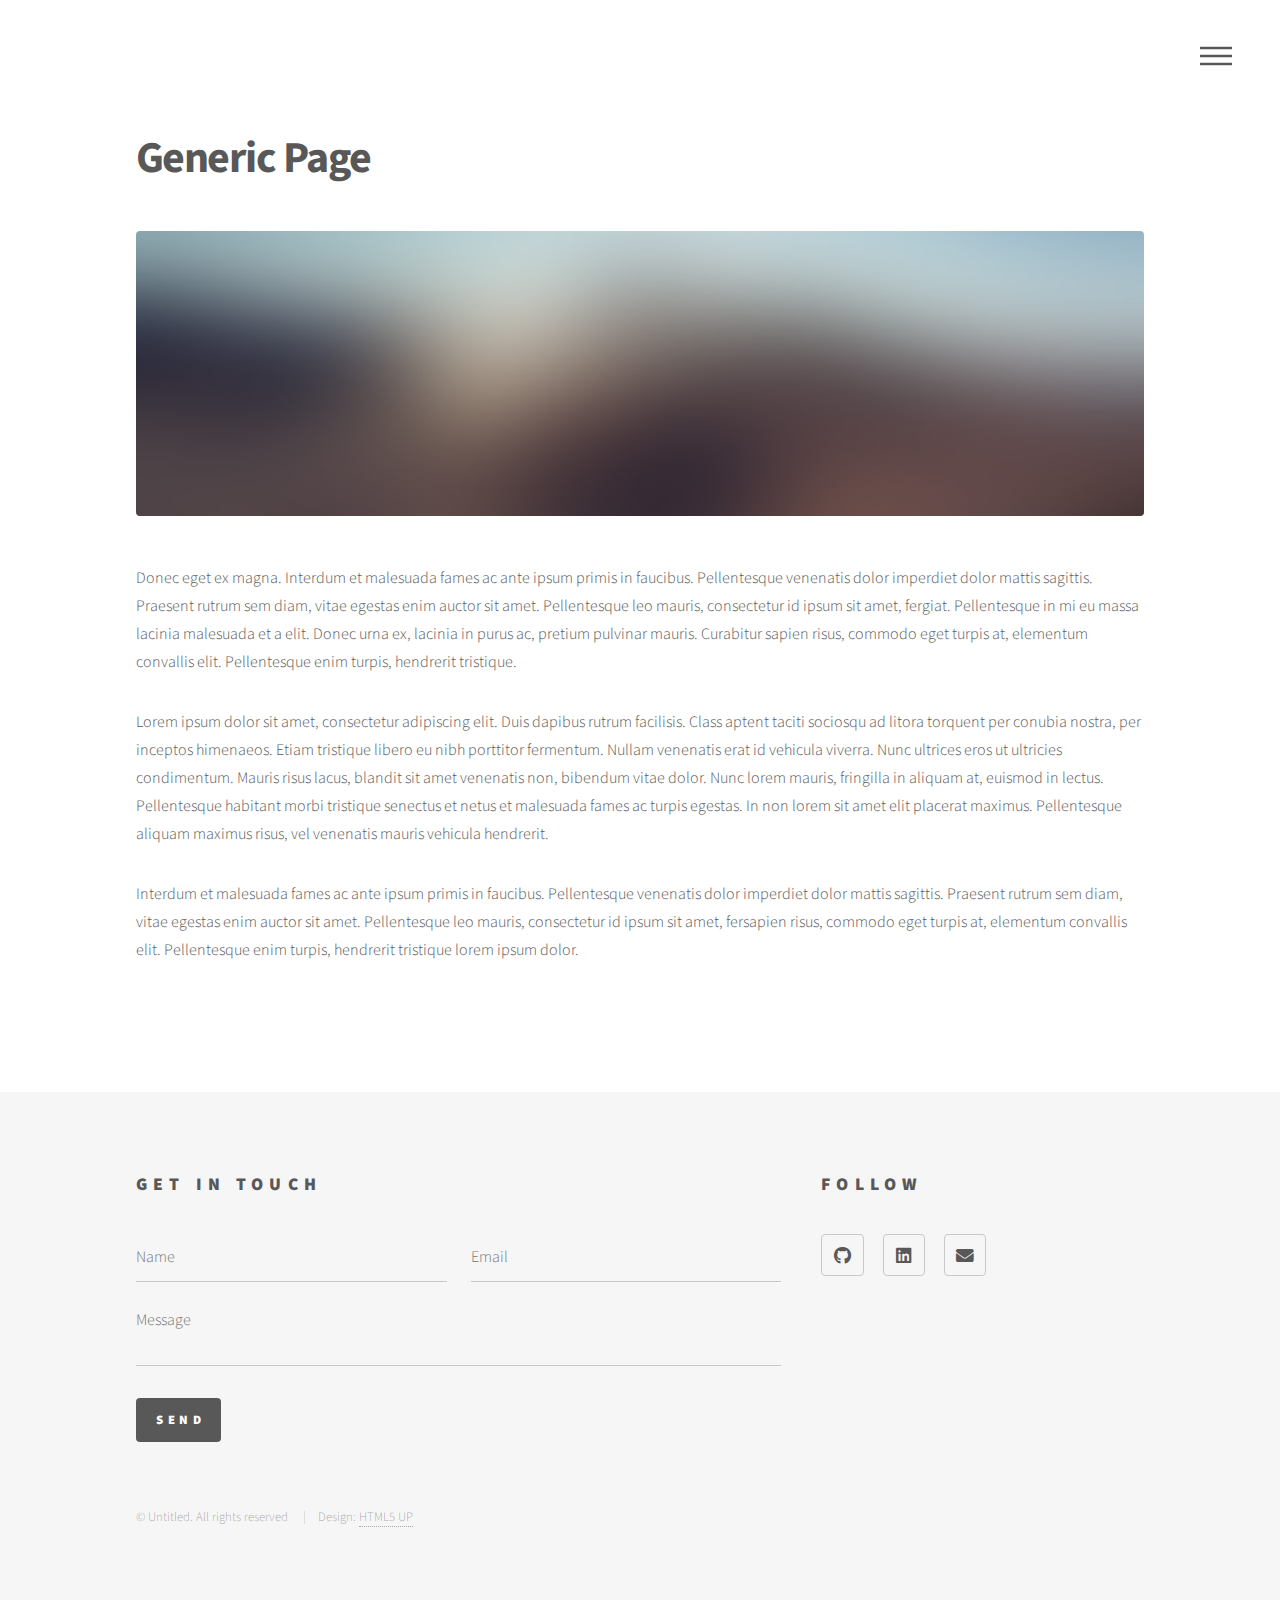
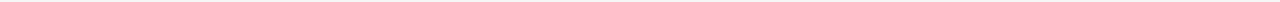
==== about.html @ 6621af6c "init" ====
<!DOCTYPE html>
<!--
	Phantom by HTML5 UP
	html5up.net | @ajlkn
	Free for personal and commercial use under the CCA 3.0 license (html5up.net/license)
-->
<html>
  <head>
    <title>Alexander Mollison-Ball</title>
    <meta charset="utf-8" />
    <meta
      name="viewport"
      content="width=device-width, initial-scale=1, user-scalable=no"
    />
    <link rel="stylesheet" href="assets/css/main.css" />
    <noscript
      ><link rel="stylesheet" href="assets/css/noscript.css"
    /></noscript>
  </head>
  <body class="is-preload">
    <!-- Wrapper -->
    <div id="wrapper">
      <!-- Header -->
      <header id="header">
        <div class="inner">
          <!-- Nav -->
          <nav>
            <ul>
              <li><a href="#menu">Menu</a></li>
            </ul>
          </nav>
        </div>
      </header>

      <!-- Menu -->
      <nav id="menu">
        <h2>Menu</h2>
        <ul>
          <li><a href="index.html">Home</a></li>
          <li><a href="about.html">About</a></li>
          <!-- <li><a href="elements.html">Elements</a></li> -->
        </ul>
      </nav>
      <!-- Main -->
      <div id="main">
        <div class="inner">
          <h1>Generic Page</h1>
          <span class="image main"><img src="images/pic13.jpg" alt="" /></span>
          <p>
            Donec eget ex magna. Interdum et malesuada fames ac ante ipsum
            primis in faucibus. Pellentesque venenatis dolor imperdiet dolor
            mattis sagittis. Praesent rutrum sem diam, vitae egestas enim auctor
            sit amet. Pellentesque leo mauris, consectetur id ipsum sit amet,
            fergiat. Pellentesque in mi eu massa lacinia malesuada et a elit.
            Donec urna ex, lacinia in purus ac, pretium pulvinar mauris.
            Curabitur sapien risus, commodo eget turpis at, elementum convallis
            elit. Pellentesque enim turpis, hendrerit tristique.
          </p>
          <p>
            Lorem ipsum dolor sit amet, consectetur adipiscing elit. Duis
            dapibus rutrum facilisis. Class aptent taciti sociosqu ad litora
            torquent per conubia nostra, per inceptos himenaeos. Etiam tristique
            libero eu nibh porttitor fermentum. Nullam venenatis erat id
            vehicula viverra. Nunc ultrices eros ut ultricies condimentum.
            Mauris risus lacus, blandit sit amet venenatis non, bibendum vitae
            dolor. Nunc lorem mauris, fringilla in aliquam at, euismod in
            lectus. Pellentesque habitant morbi tristique senectus et netus et
            malesuada fames ac turpis egestas. In non lorem sit amet elit
            placerat maximus. Pellentesque aliquam maximus risus, vel venenatis
            mauris vehicula hendrerit.
          </p>
          <p>
            Interdum et malesuada fames ac ante ipsum primis in faucibus.
            Pellentesque venenatis dolor imperdiet dolor mattis sagittis.
            Praesent rutrum sem diam, vitae egestas enim auctor sit amet.
            Pellentesque leo mauris, consectetur id ipsum sit amet, fersapien
            risus, commodo eget turpis at, elementum convallis elit.
            Pellentesque enim turpis, hendrerit tristique lorem ipsum dolor.
          </p>
        </div>
      </div>

      <!-- Footer -->
      <!-- Footer -->
      <footer id="footer">
        <div class="inner">
          <section>
            <h2>Get in touch</h2>
            <form method="post" action="#">
              <div class="fields">
                <div class="field half">
                  <input type="text" name="name" id="name" placeholder="Name" />
                </div>
                <div class="field half">
                  <input
                    type="email"
                    name="email"
                    id="email"
                    placeholder="Email"
                  />
                </div>
                <div class="field">
                  <textarea
                    name="message"
                    id="message"
                    placeholder="Message"
                  ></textarea>
                </div>
              </div>
              <ul class="actions">
                <li><input type="submit" value="Send" class="primary" /></li>
              </ul>
            </form>
          </section>
          <section>
            <h2>Follow</h2>
            <ul class="icons">
              <li>
                <a
                  href="https://github.com/AlexHBall"
                  class="icon brands style2 fa-github"
                  ><span class="label">GitHub</span></a
                >
              </li>
              <li>
                <a
                  href="https://www.linkedin.com/in/alex-mollison-ball-13b51aaa/"
                  class="icon brands style2 fa-linkedin"
                  ><span class="label">LinkedIn</span></a
                >
              </li>
              <li>
                <a href="#" class="icon solid style2 fa-envelope"
                  ><span class="label">Email</span></a
                >
              </li>
            </ul>
          </section>
          <ul class="copyright">
            <li>&copy; Untitled. All rights reserved</li>
            <li>Design: <a href="http://html5up.net">HTML5 UP</a></li>
          </ul>
        </div>
      </footer>
    </div>

    <!-- Scripts -->
    <script src="assets/js/jquery.min.js"></script>
    <script src="assets/js/browser.min.js"></script>
    <script src="assets/js/breakpoints.min.js"></script>
    <script src="assets/js/util.js"></script>
    <script src="assets/js/main.js"></script>
  </body>
</html>
---- assets/css/main.css ----
@import url(fontawesome-all.min.css);
@import url("https://fonts.googleapis.com/css?family=Source+Sans+Pro:300,700,900");

/*
	Phantom by HTML5 UP
	html5up.net | @ajlkn
	Free for personal and commercial use under the CCA 3.0 license (html5up.net/license)
*/

html, body, div, span, applet, object,
iframe, h1, h2, h3, h4, h5, h6, p, blockquote,
pre, a, abbr, acronym, address, big, cite,
code, del, dfn, em, img, ins, kbd, q, s, samp,
small, strike, strong, sub, sup, tt, var, b,
u, i, center, dl, dt, dd, ol, ul, li, fieldset,
form, label, legend, table, caption, tbody,
tfoot, thead, tr, th, td, article, aside,
canvas, details, embed, figure, figcaption,
footer, header, hgroup, menu, nav, output, ruby,
section, summary, time, mark, audio, video {
	margin: 0;
	padding: 0;
	border: 0;
	font-size: 100%;
	font: inherit;
	vertical-align: baseline;}

article, aside, details, figcaption, figure,
footer, header, hgroup, menu, nav, section {
	display: block;}

body {
	line-height: 1;
}

ol, ul {
	list-style: none;
}

blockquote, q {
	quotes: none;
}

	blockquote:before, blockquote:after, q:before, q:after {
		content: '';
		content: none;
	}

table {
	border-collapse: collapse;
	border-spacing: 0;
}

body {
	-webkit-text-size-adjust: none;
}

mark {
	background-color: transparent;
	color: inherit;
}

input::-moz-focus-inner {
	border: 0;
	padding: 0;
}

input, select, textarea {
	-moz-appearance: none;
	-webkit-appearance: none;
	-ms-appearance: none;
	appearance: none;
}

/* Basic */

	@-ms-viewport {
		width: device-width;
	}

	body {
		-ms-overflow-style: scrollbar;
	}

	@media screen and (max-width: 480px) {

		html, body {
			min-width: 320px;
		}

	}

	html {
		box-sizing: border-box;
	}

	*, *:before, *:after {
		box-sizing: inherit;
	}

	body {
		background: #ffffff;
	}

		body.is-preload *, body.is-preload *:before, body.is-preload *:after {
			-moz-animation: none !important;
			-webkit-animation: none !important;
			-ms-animation: none !important;
			animation: none !important;
			-moz-transition: none !important;
			-webkit-transition: none !important;
			-ms-transition: none !important;
			transition: none !important;
		}

/* Type */

	body, input, select, textarea {
		color: #585858;
		font-family: "Source Sans Pro", Helvetica, sans-serif;
		font-size: 16pt;
		font-weight: 300;
		line-height: 1.75;
	}

		@media screen and (max-width: 1680px) {

			body, input, select, textarea {
				font-size: 14pt;
			}

		}

		@media screen and (max-width: 1280px) {

			body, input, select, textarea {
				font-size: 12pt;
			}

		}

	a {
		-moz-transition: border-bottom-color 0.2s ease, color 0.2s ease;
		-webkit-transition: border-bottom-color 0.2s ease, color 0.2s ease;
		-ms-transition: border-bottom-color 0.2s ease, color 0.2s ease;
		transition: border-bottom-color 0.2s ease, color 0.2s ease;
		text-decoration: none;
		color: #585858;
		border-bottom: dotted 1px rgba(88, 88, 88, 0.5);
	}

		a:hover {
			border-bottom-color: transparent;
			color: #f2849e !important;
		}

	strong, b {
		font-weight: 900;
	}

	em, i {
		font-style: italic;
	}

	p {
		margin: 0 0 2em 0;
	}

	h1 {
		font-size: 2.75em;
		font-weight: 700;
		line-height: 1.3;
		margin: 0 0 1em 0;
		letter-spacing: -0.035em;
	}

		h1 a {
			color: inherit;
		}

		@media screen and (max-width: 736px) {

			h1 {
				font-size: 2em;
				margin: 0 0 1em 0;
			}

		}

		@media screen and (max-width: 360px) {

			h1 {
				font-size: 1.75em;
			}

		}

	h2, h3, h4, h5, h6 {
		font-weight: 900;
		line-height: 1.5;
		margin: 0 0 2em 0;
		text-transform: uppercase;
		letter-spacing: 0.35em;
	}

		h2 a, h3 a, h4 a, h5 a, h6 a {
			color: inherit;
		}

	h2 {
		font-size: 1.1em;
	}

	h3 {
		font-size: 1em;
	}

	h4 {
		font-size: 0.8em;
	}

	h5 {
		font-size: 0.8em;
	}

	h6 {
		font-size: 0.8em;
	}

	@media screen and (max-width: 980px) {

		h1 br, h2 br, h3 br, h4 br, h5 br, h6 br {
			display: none;
		}

	}

	@media screen and (max-width: 736px) {

		h2 {
			font-size: 1em;
		}

		h3 {
			font-size: 0.8em;
		}

	}

	sub {
		font-size: 0.8em;
		position: relative;
		top: 0.5em;
	}

	sup {
		font-size: 0.8em;
		position: relative;
		top: -0.5em;
	}

	blockquote {
		border-left: solid 4px #c9c9c9;
		font-style: italic;
		margin: 0 0 2em 0;
		padding: 0.5em 0 0.5em 2em;
	}

	code {
		background: rgba(144, 144, 144, 0.075);
		border-radius: 4px;
		border: solid 1px #c9c9c9;
		font-family: "Courier New", monospace;
		font-size: 0.9em;
		margin: 0 0.25em;
		padding: 0.25em 0.65em;
	}

	pre {
		-webkit-overflow-scrolling: touch;
		font-family: "Courier New", monospace;
		font-size: 0.9em;
		margin: 0 0 2em 0;
	}

		pre code {
			display: block;
			line-height: 1.75;
			padding: 1em 1.5em;
			overflow-x: auto;
		}

	hr {
		border: 0;
		border-bottom: solid 1px #c9c9c9;
		margin: 2em 0;
	}

		hr.major {
			margin: 3em 0;
		}

	.align-left {
		text-align: left;
	}

	.align-center {
		text-align: center;
	}

	.align-right {
		text-align: right;
	}

/* Row */

	.row {
		display: flex;
		flex-wrap: wrap;
		box-sizing: border-box;
		align-items: stretch;
	}

		.row > * {
			box-sizing: border-box;
		}

		.row.gtr-uniform > * > :last-child {
			margin-bottom: 0;
		}

		.row.aln-left {
			justify-content: flex-start;
		}

		.row.aln-center {
			justify-content: center;
		}

		.row.aln-right {
			justify-content: flex-end;
		}

		.row.aln-top {
			align-items: flex-start;
		}

		.row.aln-middle {
			align-items: center;
		}

		.row.aln-bottom {
			align-items: flex-end;
		}

		.row > .imp {
			order: -1;
		}

		.row > .col-1 {
			width: 8.33333%;
		}

		.row > .off-1 {
			margin-left: 8.33333%;
		}

		.row > .col-2 {
			width: 16.66667%;
		}

		.row > .off-2 {
			margin-left: 16.66667%;
		}

		.row > .col-3 {
			width: 25%;
		}

		.row > .off-3 {
			margin-left: 25%;
		}

		.row > .col-4 {
			width: 33.33333%;
		}

		.row > .off-4 {
			margin-left: 33.33333%;
		}

		.row > .col-5 {
			width: 41.66667%;
		}

		.row > .off-5 {
			margin-left: 41.66667%;
		}

		.row > .col-6 {
			width: 50%;
		}

		.row > .off-6 {
			margin-left: 50%;
		}

		.row > .col-7 {
			width: 58.33333%;
		}

		.row > .off-7 {
			margin-left: 58.33333%;
		}

		.row > .col-8 {
			width: 66.66667%;
		}

		.row > .off-8 {
			margin-left: 66.66667%;
		}

		.row > .col-9 {
			width: 75%;
		}

		.row > .off-9 {
			margin-left: 75%;
		}

		.row > .col-10 {
			width: 83.33333%;
		}

		.row > .off-10 {
			margin-left: 83.33333%;
		}

		.row > .col-11 {
			width: 91.66667%;
		}

		.row > .off-11 {
			margin-left: 91.66667%;
		}

		.row > .col-12 {
			width: 100%;
		}

		.row > .off-12 {
			margin-left: 100%;
		}

		.row.gtr-0 {
			margin-top: 0;
			margin-left: 0em;
		}

			.row.gtr-0 > * {
				padding: 0 0 0 0em;
			}

			.row.gtr-0.gtr-uniform {
				margin-top: 0em;
			}

				.row.gtr-0.gtr-uniform > * {
					padding-top: 0em;
				}

		.row.gtr-25 {
			margin-top: 0;
			margin-left: -0.5em;
		}

			.row.gtr-25 > * {
				padding: 0 0 0 0.5em;
			}

			.row.gtr-25.gtr-uniform {
				margin-top: -0.5em;
			}

				.row.gtr-25.gtr-uniform > * {
					padding-top: 0.5em;
				}

		.row.gtr-50 {
			margin-top: 0;
			margin-left: -1em;
		}

			.row.gtr-50 > * {
				padding: 0 0 0 1em;
			}

			.row.gtr-50.gtr-uniform {
				margin-top: -1em;
			}

				.row.gtr-50.gtr-uniform > * {
					padding-top: 1em;
				}

		.row {
			margin-top: 0;
			margin-left: -2em;
		}

			.row > * {
				padding: 0 0 0 2em;
			}

			.row.gtr-uniform {
				margin-top: -2em;
			}

				.row.gtr-uniform > * {
					padding-top: 2em;
				}

		.row.gtr-150 {
			margin-top: 0;
			margin-left: -3em;
		}

			.row.gtr-150 > * {
				padding: 0 0 0 3em;
			}

			.row.gtr-150.gtr-uniform {
				margin-top: -3em;
			}

				.row.gtr-150.gtr-uniform > * {
					padding-top: 3em;
				}

		.row.gtr-200 {
			margin-top: 0;
			margin-left: -4em;
		}

			.row.gtr-200 > * {
				padding: 0 0 0 4em;
			}

			.row.gtr-200.gtr-uniform {
				margin-top: -4em;
			}

				.row.gtr-200.gtr-uniform > * {
					padding-top: 4em;
				}

		@media screen and (max-width: 1680px) {

			.row {
				display: flex;
				flex-wrap: wrap;
				box-sizing: border-box;
				align-items: stretch;
			}

				.row > * {
					box-sizing: border-box;
				}

				.row.gtr-uniform > * > :last-child {
					margin-bottom: 0;
				}

				.row.aln-left {
					justify-content: flex-start;
				}

				.row.aln-center {
					justify-content: center;
				}

				.row.aln-right {
					justify-content: flex-end;
				}

				.row.aln-top {
					align-items: flex-start;
				}

				.row.aln-middle {
					align-items: center;
				}

				.row.aln-bottom {
					align-items: flex-end;
				}

				.row > .imp-xlarge {
					order: -1;
				}

				.row > .col-1-xlarge {
					width: 8.33333%;
				}

				.row > .off-1-xlarge {
					margin-left: 8.33333%;
				}

				.row > .col-2-xlarge {
					width: 16.66667%;
				}

				.row > .off-2-xlarge {
					margin-left: 16.66667%;
				}

				.row > .col-3-xlarge {
					width: 25%;
				}

				.row > .off-3-xlarge {
					margin-left: 25%;
				}

				.row > .col-4-xlarge {
					width: 33.33333%;
				}

				.row > .off-4-xlarge {
					margin-left: 33.33333%;
				}

				.row > .col-5-xlarge {
					width: 41.66667%;
				}

				.row > .off-5-xlarge {
					margin-left: 41.66667%;
				}

				.row > .col-6-xlarge {
					width: 50%;
				}

				.row > .off-6-xlarge {
					margin-left: 50%;
				}

				.row > .col-7-xlarge {
					width: 58.33333%;
				}

				.row > .off-7-xlarge {
					margin-left: 58.33333%;
				}

				.row > .col-8-xlarge {
					width: 66.66667%;
				}

				.row > .off-8-xlarge {
					margin-left: 66.66667%;
				}

				.row > .col-9-xlarge {
					width: 75%;
				}

				.row > .off-9-xlarge {
					margin-left: 75%;
				}

				.row > .col-10-xlarge {
					width: 83.33333%;
				}

				.row > .off-10-xlarge {
					margin-left: 83.33333%;
				}

				.row > .col-11-xlarge {
					width: 91.66667%;
				}

				.row > .off-11-xlarge {
					margin-left: 91.66667%;
				}

				.row > .col-12-xlarge {
					width: 100%;
				}

				.row > .off-12-xlarge {
					margin-left: 100%;
				}

				.row.gtr-0 {
					margin-top: 0;
					margin-left: 0em;
				}

					.row.gtr-0 > * {
						padding: 0 0 0 0em;
					}

					.row.gtr-0.gtr-uniform {
						margin-top: 0em;
					}

						.row.gtr-0.gtr-uniform > * {
							padding-top: 0em;
						}

				.row.gtr-25 {
					margin-top: 0;
					margin-left: -0.5em;
				}

					.row.gtr-25 > * {
						padding: 0 0 0 0.5em;
					}

					.row.gtr-25.gtr-uniform {
						margin-top: -0.5em;
					}

						.row.gtr-25.gtr-uniform > * {
							padding-top: 0.5em;
						}

				.row.gtr-50 {
					margin-top: 0;
					margin-left: -1em;
				}

					.row.gtr-50 > * {
						padding: 0 0 0 1em;
					}

					.row.gtr-50.gtr-uniform {
						margin-top: -1em;
					}

						.row.gtr-50.gtr-uniform > * {
							padding-top: 1em;
						}

				.row {
					margin-top: 0;
					margin-left: -2em;
				}

					.row > * {
						padding: 0 0 0 2em;
					}

					.row.gtr-uniform {
						margin-top: -2em;
					}

						.row.gtr-uniform > * {
							padding-top: 2em;
						}

				.row.gtr-150 {
					margin-top: 0;
					margin-left: -3em;
				}

					.row.gtr-150 > * {
						padding: 0 0 0 3em;
					}

					.row.gtr-150.gtr-uniform {
						margin-top: -3em;
					}

						.row.gtr-150.gtr-uniform > * {
							padding-top: 3em;
						}

				.row.gtr-200 {
					margin-top: 0;
					margin-left: -4em;
				}

					.row.gtr-200 > * {
						padding: 0 0 0 4em;
					}

					.row.gtr-200.gtr-uniform {
						margin-top: -4em;
					}

						.row.gtr-200.gtr-uniform > * {
							padding-top: 4em;
						}

		}

		@media screen and (max-width: 1280px) {

			.row {
				display: flex;
				flex-wrap: wrap;
				box-sizing: border-box;
				align-items: stretch;
			}

				.row > * {
					box-sizing: border-box;
				}

				.row.gtr-uniform > * > :last-child {
					margin-bottom: 0;
				}

				.row.aln-left {
					justify-content: flex-start;
				}

				.row.aln-center {
					justify-content: center;
				}

				.row.aln-right {
					justify-content: flex-end;
				}

				.row.aln-top {
					align-items: flex-start;
				}

				.row.aln-middle {
					align-items: center;
				}

				.row.aln-bottom {
					align-items: flex-end;
				}

				.row > .imp-large {
					order: -1;
				}

				.row > .col-1-large {
					width: 8.33333%;
				}

				.row > .off-1-large {
					margin-left: 8.33333%;
				}

				.row > .col-2-large {
					width: 16.66667%;
				}

				.row > .off-2-large {
					margin-left: 16.66667%;
				}

				.row > .col-3-large {
					width: 25%;
				}

				.row > .off-3-large {
					margin-left: 25%;
				}

				.row > .col-4-large {
					width: 33.33333%;
				}

				.row > .off-4-large {
					margin-left: 33.33333%;
				}

				.row > .col-5-large {
					width: 41.66667%;
				}

				.row > .off-5-large {
					margin-left: 41.66667%;
				}

				.row > .col-6-large {
					width: 50%;
				}

				.row > .off-6-large {
					margin-left: 50%;
				}

				.row > .col-7-large {
					width: 58.33333%;
				}

				.row > .off-7-large {
					margin-left: 58.33333%;
				}

				.row > .col-8-large {
					width: 66.66667%;
				}

				.row > .off-8-large {
					margin-left: 66.66667%;
				}

				.row > .col-9-large {
					width: 75%;
				}

				.row > .off-9-large {
					margin-left: 75%;
				}

				.row > .col-10-large {
					width: 83.33333%;
				}

				.row > .off-10-large {
					margin-left: 83.33333%;
				}

				.row > .col-11-large {
					width: 91.66667%;
				}

				.row > .off-11-large {
					margin-left: 91.66667%;
				}

				.row > .col-12-large {
					width: 100%;
				}

				.row > .off-12-large {
					margin-left: 100%;
				}

				.row.gtr-0 {
					margin-top: 0;
					margin-left: 0em;
				}

					.row.gtr-0 > * {
						padding: 0 0 0 0em;
					}

					.row.gtr-0.gtr-uniform {
						margin-top: 0em;
					}

						.row.gtr-0.gtr-uniform > * {
							padding-top: 0em;
						}

				.row.gtr-25 {
					margin-top: 0;
					margin-left: -0.5em;
				}

					.row.gtr-25 > * {
						padding: 0 0 0 0.5em;
					}

					.row.gtr-25.gtr-uniform {
						margin-top: -0.5em;
					}

						.row.gtr-25.gtr-uniform > * {
							padding-top: 0.5em;
						}

				.row.gtr-50 {
					margin-top: 0;
					margin-left: -1em;
				}

					.row.gtr-50 > * {
						padding: 0 0 0 1em;
					}

					.row.gtr-50.gtr-uniform {
						margin-top: -1em;
					}

						.row.gtr-50.gtr-uniform > * {
							padding-top: 1em;
						}

				.row {
					margin-top: 0;
					margin-left: -2em;
				}

					.row > * {
						padding: 0 0 0 2em;
					}

					.row.gtr-uniform {
						margin-top: -2em;
					}

						.row.gtr-uniform > * {
							padding-top: 2em;
						}

				.row.gtr-150 {
					margin-top: 0;
					margin-left: -3em;
				}

					.row.gtr-150 > * {
						padding: 0 0 0 3em;
					}

					.row.gtr-150.gtr-uniform {
						margin-top: -3em;
					}

						.row.gtr-150.gtr-uniform > * {
							padding-top: 3em;
						}

				.row.gtr-200 {
					margin-top: 0;
					margin-left: -4em;
				}

					.row.gtr-200 > * {
						padding: 0 0 0 4em;
					}

					.row.gtr-200.gtr-uniform {
						margin-top: -4em;
					}

						.row.gtr-200.gtr-uniform > * {
							padding-top: 4em;
						}

		}

		@media screen and (max-width: 980px) {

			.row {
				display: flex;
				flex-wrap: wrap;
				box-sizing: border-box;
				align-items: stretch;
			}

				.row > * {
					box-sizing: border-box;
				}

				.row.gtr-uniform > * > :last-child {
					margin-bottom: 0;
				}

				.row.aln-left {
					justify-content: flex-start;
				}

				.row.aln-center {
					justify-content: center;
				}

				.row.aln-right {
					justify-content: flex-end;
				}

				.row.aln-top {
					align-items: flex-start;
				}

				.row.aln-middle {
					align-items: center;
				}

				.row.aln-bottom {
					align-items: flex-end;
				}

				.row > .imp-medium {
					order: -1;
				}

				.row > .col-1-medium {
					width: 8.33333%;
				}

				.row > .off-1-medium {
					margin-left: 8.33333%;
				}

				.row > .col-2-medium {
					width: 16.66667%;
				}

				.row > .off-2-medium {
					margin-left: 16.66667%;
				}

				.row > .col-3-medium {
					width: 25%;
				}

				.row > .off-3-medium {
					margin-left: 25%;
				}

				.row > .col-4-medium {
					width: 33.33333%;
				}

				.row > .off-4-medium {
					margin-left: 33.33333%;
				}

				.row > .col-5-medium {
					width: 41.66667%;
				}

				.row > .off-5-medium {
					margin-left: 41.66667%;
				}

				.row > .col-6-medium {
					width: 50%;
				}

				.row > .off-6-medium {
					margin-left: 50%;
				}

				.row > .col-7-medium {
					width: 58.33333%;
				}

				.row > .off-7-medium {
					margin-left: 58.33333%;
				}

				.row > .col-8-medium {
					width: 66.66667%;
				}

				.row > .off-8-medium {
					margin-left: 66.66667%;
				}

				.row > .col-9-medium {
					width: 75%;
				}

				.row > .off-9-medium {
					margin-left: 75%;
				}

				.row > .col-10-medium {
					width: 83.33333%;
				}

				.row > .off-10-medium {
					margin-left: 83.33333%;
				}

				.row > .col-11-medium {
					width: 91.66667%;
				}

				.row > .off-11-medium {
					margin-left: 91.66667%;
				}

				.row > .col-12-medium {
					width: 100%;
				}

				.row > .off-12-medium {
					margin-left: 100%;
				}

				.row.gtr-0 {
					margin-top: 0;
					margin-left: 0em;
				}

					.row.gtr-0 > * {
						padding: 0 0 0 0em;
					}

					.row.gtr-0.gtr-uniform {
						margin-top: 0em;
					}

						.row.gtr-0.gtr-uniform > * {
							padding-top: 0em;
						}

				.row.gtr-25 {
					margin-top: 0;
					margin-left: -0.375em;
				}

					.row.gtr-25 > * {
						padding: 0 0 0 0.375em;
					}

					.row.gtr-25.gtr-uniform {
						margin-top: -0.375em;
					}

						.row.gtr-25.gtr-uniform > * {
							padding-top: 0.375em;
						}

				.row.gtr-50 {
					margin-top: 0;
					margin-left: -0.75em;
				}

					.row.gtr-50 > * {
						padding: 0 0 0 0.75em;
					}

					.row.gtr-50.gtr-uniform {
						margin-top: -0.75em;
					}

						.row.gtr-50.gtr-uniform > * {
							padding-top: 0.75em;
						}

				.row {
					margin-top: 0;
					margin-left: -1.5em;
				}

					.row > * {
						padding: 0 0 0 1.5em;
					}

					.row.gtr-uniform {
						margin-top: -1.5em;
					}

						.row.gtr-uniform > * {
							padding-top: 1.5em;
						}

				.row.gtr-150 {
					margin-top: 0;
					margin-left: -2.25em;
				}

					.row.gtr-150 > * {
						padding: 0 0 0 2.25em;
					}

					.row.gtr-150.gtr-uniform {
						margin-top: -2.25em;
					}

						.row.gtr-150.gtr-uniform > * {
							padding-top: 2.25em;
						}

				.row.gtr-200 {
					margin-top: 0;
					margin-left: -3em;
				}

					.row.gtr-200 > * {
						padding: 0 0 0 3em;
					}

					.row.gtr-200.gtr-uniform {
						margin-top: -3em;
					}

						.row.gtr-200.gtr-uniform > * {
							padding-top: 3em;
						}

		}

		@media screen and (max-width: 736px) {

			.row {
				display: flex;
				flex-wrap: wrap;
				box-sizing: border-box;
				align-items: stretch;
			}

				.row > * {
					box-sizing: border-box;
				}

				.row.gtr-uniform > * > :last-child {
					margin-bottom: 0;
				}

				.row.aln-left {
					justify-content: flex-start;
				}

				.row.aln-center {
					justify-content: center;
				}

				.row.aln-right {
					justify-content: flex-end;
				}

				.row.aln-top {
					align-items: flex-start;
				}

				.row.aln-middle {
					align-items: center;
				}

				.row.aln-bottom {
					align-items: flex-end;
				}

				.row > .imp-small {
					order: -1;
				}

				.row > .col-1-small {
					width: 8.33333%;
				}

				.row > .off-1-small {
					margin-left: 8.33333%;
				}

				.row > .col-2-small {
					width: 16.66667%;
				}

				.row > .off-2-small {
					margin-left: 16.66667%;
				}

				.row > .col-3-small {
					width: 25%;
				}

				.row > .off-3-small {
					margin-left: 25%;
				}

				.row > .col-4-small {
					width: 33.33333%;
				}

				.row > .off-4-small {
					margin-left: 33.33333%;
				}

				.row > .col-5-small {
					width: 41.66667%;
				}

				.row > .off-5-small {
					margin-left: 41.66667%;
				}

				.row > .col-6-small {
					width: 50%;
				}

				.row > .off-6-small {
					margin-left: 50%;
				}

				.row > .col-7-small {
					width: 58.33333%;
				}

				.row > .off-7-small {
					margin-left: 58.33333%;
				}

				.row > .col-8-small {
					width: 66.66667%;
				}

				.row > .off-8-small {
					margin-left: 66.66667%;
				}

				.row > .col-9-small {
					width: 75%;
				}

				.row > .off-9-small {
					margin-left: 75%;
				}

				.row > .col-10-small {
					width: 83.33333%;
				}

				.row > .off-10-small {
					margin-left: 83.33333%;
				}

				.row > .col-11-small {
					width: 91.66667%;
				}

				.row > .off-11-small {
					margin-left: 91.66667%;
				}

				.row > .col-12-small {
					width: 100%;
				}

				.row > .off-12-small {
					margin-left: 100%;
				}

				.row.gtr-0 {
					margin-top: 0;
					margin-left: 0em;
				}

					.row.gtr-0 > * {
						padding: 0 0 0 0em;
					}

					.row.gtr-0.gtr-uniform {
						margin-top: 0em;
					}

						.row.gtr-0.gtr-uniform > * {
							padding-top: 0em;
						}

				.row.gtr-25 {
					margin-top: 0;
					margin-left: -0.25em;
				}

					.row.gtr-25 > * {
						padding: 0 0 0 0.25em;
					}

					.row.gtr-25.gtr-uniform {
						margin-top: -0.25em;
					}

						.row.gtr-25.gtr-uniform > * {
							padding-top: 0.25em;
						}

				.row.gtr-50 {
					margin-top: 0;
					margin-left: -0.5em;
				}

					.row.gtr-50 > * {
						padding: 0 0 0 0.5em;
					}

					.row.gtr-50.gtr-uniform {
						margin-top: -0.5em;
					}

						.row.gtr-50.gtr-uniform > * {
							padding-top: 0.5em;
						}

				.row {
					margin-top: 0;
					margin-left: -1em;
				}

					.row > * {
						padding: 0 0 0 1em;
					}

					.row.gtr-uniform {
						margin-top: -1em;
					}

						.row.gtr-uniform > * {
							padding-top: 1em;
						}

				.row.gtr-150 {
					margin-top: 0;
					margin-left: -1.5em;
				}

					.row.gtr-150 > * {
						padding: 0 0 0 1.5em;
					}

					.row.gtr-150.gtr-uniform {
						margin-top: -1.5em;
					}

						.row.gtr-150.gtr-uniform > * {
							padding-top: 1.5em;
						}

				.row.gtr-200 {
					margin-top: 0;
					margin-left: -2em;
				}

					.row.gtr-200 > * {
						padding: 0 0 0 2em;
					}

					.row.gtr-200.gtr-uniform {
						margin-top: -2em;
					}

						.row.gtr-200.gtr-uniform > * {
							padding-top: 2em;
						}

		}

		@media screen and (max-width: 480px) {

			.row {
				display: flex;
				flex-wrap: wrap;
				box-sizing: border-box;
				align-items: stretch;
			}

				.row > * {
					box-sizing: border-box;
				}

				.row.gtr-uniform > * > :last-child {
					margin-bottom: 0;
				}

				.row.aln-left {
					justify-content: flex-start;
				}

				.row.aln-center {
					justify-content: center;
				}

				.row.aln-right {
					justify-content: flex-end;
				}

				.row.aln-top {
					align-items: flex-start;
				}

				.row.aln-middle {
					align-items: center;
				}

				.row.aln-bottom {
					align-items: flex-end;
				}

				.row > .imp-xsmall {
					order: -1;
				}

				.row > .col-1-xsmall {
					width: 8.33333%;
				}

				.row > .off-1-xsmall {
					margin-left: 8.33333%;
				}

				.row > .col-2-xsmall {
					width: 16.66667%;
				}

				.row > .off-2-xsmall {
					margin-left: 16.66667%;
				}

				.row > .col-3-xsmall {
					width: 25%;
				}

				.row > .off-3-xsmall {
					margin-left: 25%;
				}

				.row > .col-4-xsmall {
					width: 33.33333%;
				}

				.row > .off-4-xsmall {
					margin-left: 33.33333%;
				}

				.row > .col-5-xsmall {
					width: 41.66667%;
				}

				.row > .off-5-xsmall {
					margin-left: 41.66667%;
				}

				.row > .col-6-xsmall {
					width: 50%;
				}

				.row > .off-6-xsmall {
					margin-left: 50%;
				}

				.row > .col-7-xsmall {
					width: 58.33333%;
				}

				.row > .off-7-xsmall {
					margin-left: 58.33333%;
				}

				.row > .col-8-xsmall {
					width: 66.66667%;
				}

				.row > .off-8-xsmall {
					margin-left: 66.66667%;
				}

				.row > .col-9-xsmall {
					width: 75%;
				}

				.row > .off-9-xsmall {
					margin-left: 75%;
				}

				.row > .col-10-xsmall {
					width: 83.33333%;
				}

				.row > .off-10-xsmall {
					margin-left: 83.33333%;
				}

				.row > .col-11-xsmall {
					width: 91.66667%;
				}

				.row > .off-11-xsmall {
					margin-left: 91.66667%;
				}

				.row > .col-12-xsmall {
					width: 100%;
				}

				.row > .off-12-xsmall {
					margin-left: 100%;
				}

				.row.gtr-0 {
					margin-top: 0;
					margin-left: 0em;
				}

					.row.gtr-0 > * {
						padding: 0 0 0 0em;
					}

					.row.gtr-0.gtr-uniform {
						margin-top: 0em;
					}

						.row.gtr-0.gtr-uniform > * {
							padding-top: 0em;
						}

				.row.gtr-25 {
					margin-top: 0;
					margin-left: -0.25em;
				}

					.row.gtr-25 > * {
						padding: 0 0 0 0.25em;
					}

					.row.gtr-25.gtr-uniform {
						margin-top: -0.25em;
					}

						.row.gtr-25.gtr-uniform > * {
							padding-top: 0.25em;
						}

				.row.gtr-50 {
					margin-top: 0;
					margin-left: -0.5em;
				}

					.row.gtr-50 > * {
						padding: 0 0 0 0.5em;
					}

					.row.gtr-50.gtr-uniform {
						margin-top: -0.5em;
					}

						.row.gtr-50.gtr-uniform > * {
							padding-top: 0.5em;
						}

				.row {
					margin-top: 0;
					margin-left: -1em;
				}

					.row > * {
						padding: 0 0 0 1em;
					}

					.row.gtr-uniform {
						margin-top: -1em;
					}

						.row.gtr-uniform > * {
							padding-top: 1em;
						}

				.row.gtr-150 {
					margin-top: 0;
					margin-left: -1.5em;
				}

					.row.gtr-150 > * {
						padding: 0 0 0 1.5em;
					}

					.row.gtr-150.gtr-uniform {
						margin-top: -1.5em;
					}

						.row.gtr-150.gtr-uniform > * {
							padding-top: 1.5em;
						}

				.row.gtr-200 {
					margin-top: 0;
					margin-left: -2em;
				}

					.row.gtr-200 > * {
						padding: 0 0 0 2em;
					}

					.row.gtr-200.gtr-uniform {
						margin-top: -2em;
					}

						.row.gtr-200.gtr-uniform > * {
							padding-top: 2em;
						}

		}

/* Section/Article */

	section.special, article.special {
		text-align: center;
	}

	header p {
		margin-top: -1em;
	}

	@media screen and (max-width: 736px) {

		header p {
			margin-top: 0;
		}

	}

/* Icon */

	.icon {
		text-decoration: none;
		border-bottom: none;
		position: relative;
	}

		.icon:before {
			-moz-osx-font-smoothing: grayscale;
			-webkit-font-smoothing: antialiased;
			display: inline-block;
			font-style: normal;
			font-variant: normal;
			text-rendering: auto;
			line-height: 1;
			text-transform: none !important;
			font-family: 'Font Awesome 5 Free';
			font-weight: 400;
		}

		.icon > .label {
			display: none;
		}

		.icon:before {
			line-height: inherit;
		}

		.icon.solid:before {
			font-weight: 900;
		}

		.icon.brands:before {
			font-family: 'Font Awesome 5 Brands';
		}

		.icon.style2 {
			-moz-transition: background-color 0.2s ease-in-out, color 0.2s ease-in-out, border-color 0.2s ease-in-out;
			-webkit-transition: background-color 0.2s ease-in-out, color 0.2s ease-in-out, border-color 0.2s ease-in-out;
			-ms-transition: background-color 0.2s ease-in-out, color 0.2s ease-in-out, border-color 0.2s ease-in-out;
			transition: background-color 0.2s ease-in-out, color 0.2s ease-in-out, border-color 0.2s ease-in-out;
			background-color: transparent;
			border: solid 1px #c9c9c9;
			border-radius: 4px;
			width: 2.65em;
			height: 2.65em;
			display: inline-block;
			text-align: center;
			line-height: 2.65em;
			color: inherit;
		}

			.icon.style2:before {
				font-size: 1.1em;
			}

			.icon.style2:hover {
				color: #f2849e;
				border-color: #f2849e;
			}

			.icon.style2:active {
				background-color: rgba(242, 132, 158, 0.1);
			}

/* List */

	ol {
		list-style: decimal;
		margin: 0 0 2em 0;
		padding-left: 1.25em;
	}

		ol li {
			padding-left: 0.25em;
		}

	ul {
		list-style: disc;
		margin: 0 0 2em 0;
		padding-left: 1em;
	}

		ul li {
			padding-left: 0.5em;
		}

		ul.alt {
			list-style: none;
			padding-left: 0;
		}

			ul.alt li {
				border-top: solid 1px #c9c9c9;
				padding: 0.5em 0;
			}

				ul.alt li:first-child {
					border-top: 0;
					padding-top: 0;
				}

	dl {
		margin: 0 0 2em 0;
	}

		dl dt {
			display: block;
			font-weight: 900;
			margin: 0 0 1em 0;
		}

		dl dd {
			margin-left: 2em;
		}

/* Actions */

	ul.actions {
		display: -moz-flex;
		display: -webkit-flex;
		display: -ms-flex;
		display: flex;
		cursor: default;
		list-style: none;
		margin-left: -1em;
		padding-left: 0;
	}

		ul.actions li {
			padding: 0 0 0 1em;
			vertical-align: middle;
		}

		ul.actions.special {
			-moz-justify-content: center;
			-webkit-justify-content: center;
			-ms-justify-content: center;
			justify-content: center;
			width: 100%;
			margin-left: 0;
		}

			ul.actions.special li:first-child {
				padding-left: 0;
			}

		ul.actions.stacked {
			-moz-flex-direction: column;
			-webkit-flex-direction: column;
			-ms-flex-direction: column;
			flex-direction: column;
			margin-left: 0;
		}

			ul.actions.stacked li {
				padding: 1.3em 0 0 0;
			}

				ul.actions.stacked li:first-child {
					padding-top: 0;
				}

		ul.actions.fit {
			width: calc(100% + 1em);
		}

			ul.actions.fit li {
				-moz-flex-grow: 1;
				-webkit-flex-grow: 1;
				-ms-flex-grow: 1;
				flex-grow: 1;
				-moz-flex-shrink: 1;
				-webkit-flex-shrink: 1;
				-ms-flex-shrink: 1;
				flex-shrink: 1;
				width: 100%;
			}

				ul.actions.fit li > * {
					width: 100%;
				}

			ul.actions.fit.stacked {
				width: 100%;
			}

		@media screen and (max-width: 480px) {

			ul.actions:not(.fixed) {
				-moz-flex-direction: column;
				-webkit-flex-direction: column;
				-ms-flex-direction: column;
				flex-direction: column;
				margin-left: 0;
				width: 100% !important;
			}

				ul.actions:not(.fixed) li {
					-moz-flex-grow: 1;
					-webkit-flex-grow: 1;
					-ms-flex-grow: 1;
					flex-grow: 1;
					-moz-flex-shrink: 1;
					-webkit-flex-shrink: 1;
					-ms-flex-shrink: 1;
					flex-shrink: 1;
					padding: 1em 0 0 0;
					text-align: center;
					width: 100%;
				}

					ul.actions:not(.fixed) li > * {
						width: 100%;
					}

					ul.actions:not(.fixed) li:first-child {
						padding-top: 0;
					}

					ul.actions:not(.fixed) li input[type="submit"],
					ul.actions:not(.fixed) li input[type="reset"],
					ul.actions:not(.fixed) li input[type="button"],
					ul.actions:not(.fixed) li button,
					ul.actions:not(.fixed) li .button {
						width: 100%;
					}

						ul.actions:not(.fixed) li input[type="submit"].icon:before,
						ul.actions:not(.fixed) li input[type="reset"].icon:before,
						ul.actions:not(.fixed) li input[type="button"].icon:before,
						ul.actions:not(.fixed) li button.icon:before,
						ul.actions:not(.fixed) li .button.icon:before {
							margin-left: -0.5rem;
						}

		}

/* Icons */

	ul.icons {
		cursor: default;
		list-style: none;
		padding-left: 0;
		margin: -1em 0 2em -1em;
	}

		ul.icons li {
			display: inline-block;
			padding: 1em 0 0 1em;
		}

/* Form */

	form {
		margin: 0 0 2em 0;
		overflow-x: hidden;
	}

		form > :last-child {
			margin-bottom: 0;
		}

		form > .fields {
			display: -moz-flex;
			display: -webkit-flex;
			display: -ms-flex;
			display: flex;
			-moz-flex-wrap: wrap;
			-webkit-flex-wrap: wrap;
			-ms-flex-wrap: wrap;
			flex-wrap: wrap;
			width: calc(100% + 3em);
			margin: -1.5em 0 2em -1.5em;
		}

			form > .fields > .field {
				-moz-flex-grow: 0;
				-webkit-flex-grow: 0;
				-ms-flex-grow: 0;
				flex-grow: 0;
				-moz-flex-shrink: 0;
				-webkit-flex-shrink: 0;
				-ms-flex-shrink: 0;
				flex-shrink: 0;
				padding: 1.5em 0 0 1.5em;
				width: calc(100% - 1.5em);
			}

				form > .fields > .field.half {
					width: calc(50% - 0.75em);
				}

				form > .fields > .field.third {
					width: calc(100%/3 - 0.5em);
				}

				form > .fields > .field.quarter {
					width: calc(25% - 0.375em);
				}

		@media screen and (max-width: 480px) {

			form > .fields {
				width: calc(100% + 3em);
				margin: -1.5em 0 2em -1.5em;
			}

				form > .fields > .field {
					padding: 1.5em 0 0 1.5em;
					width: calc(100% - 1.5em);
				}

					form > .fields > .field.half {
						width: calc(100% - 1.5em);
					}

					form > .fields > .field.third {
						width: calc(100% - 1.5em);
					}

					form > .fields > .field.quarter {
						width: calc(100% - 1.5em);
					}

		}

	label {
		display: block;
		font-size: 0.9em;
		font-weight: 900;
		margin: 0 0 1em 0;
	}

	input[type="text"],
	input[type="password"],
	input[type="email"],
	input[type="tel"],
	select,
	textarea {
		-moz-appearance: none;
		-webkit-appearance: none;
		-ms-appearance: none;
		appearance: none;
		background-color: transparent;
		border: none;
		border-radius: 0;
		border-bottom: solid 1px #c9c9c9;
		color: inherit;
		display: block;
		outline: 0;
		padding: 0;
		text-decoration: none;
		width: 100%;
	}

		input[type="text"]:invalid,
		input[type="password"]:invalid,
		input[type="email"]:invalid,
		input[type="tel"]:invalid,
		select:invalid,
		textarea:invalid {
			box-shadow: none;
		}

		input[type="text"]:focus,
		input[type="password"]:focus,
		input[type="email"]:focus,
		input[type="tel"]:focus,
		select:focus,
		textarea:focus {
			border-bottom-color: #f2849e;
			box-shadow: inset 0 -1px 0 0 #f2849e;
		}

	select {
		background-image: url("data:image/svg+xml;charset=utf8,%3Csvg xmlns='http://www.w3.org/2000/svg' width='40' height='40' preserveAspectRatio='none' viewBox='0 0 40 40'%3E%3Cpath d='M9.4,12.3l10.4,10.4l10.4-10.4c0.2-0.2,0.5-0.4,0.9-0.4c0.3,0,0.6,0.1,0.9,0.4l3.3,3.3c0.2,0.2,0.4,0.5,0.4,0.9 c0,0.4-0.1,0.6-0.4,0.9L20.7,31.9c-0.2,0.2-0.5,0.4-0.9,0.4c-0.3,0-0.6-0.1-0.9-0.4L4.3,17.3c-0.2-0.2-0.4-0.5-0.4-0.9 c0-0.4,0.1-0.6,0.4-0.9l3.3-3.3c0.2-0.2,0.5-0.4,0.9-0.4S9.1,12.1,9.4,12.3z' fill='%23c9c9c9' /%3E%3C/svg%3E");
		background-size: 1.25rem;
		background-repeat: no-repeat;
		background-position: calc(100% - 1rem) center;
		height: 3em;
		padding-right: 3em;
		text-overflow: ellipsis;
	}

		select option {
			background: #ffffff;
		}

		select:focus::-ms-value {
			background-color: transparent;
		}

		select::-ms-expand {
			display: none;
		}

	input[type="text"],
	input[type="password"],
	input[type="email"],
	select {
		height: 3em;
	}

	textarea {
		padding: 0;
		min-height: 3.75em;
	}

	input[type="checkbox"],
	input[type="radio"] {
		-moz-appearance: none;
		-webkit-appearance: none;
		-ms-appearance: none;
		appearance: none;
		display: block;
		float: left;
		margin-right: -2em;
		opacity: 0;
		width: 1em;
		z-index: -1;
	}

		input[type="checkbox"] + label,
		input[type="radio"] + label {
			text-decoration: none;
			color: #585858;
			cursor: pointer;
			display: inline-block;
			font-size: 1em;
			font-weight: 300;
			padding-left: 2.55em;
			padding-right: 0.75em;
			position: relative;
		}

			input[type="checkbox"] + label:before,
			input[type="radio"] + label:before {
				-moz-osx-font-smoothing: grayscale;
				-webkit-font-smoothing: antialiased;
				display: inline-block;
				font-style: normal;
				font-variant: normal;
				text-rendering: auto;
				line-height: 1;
				text-transform: none !important;
				font-family: 'Font Awesome 5 Free';
				font-weight: 900;
			}

			input[type="checkbox"] + label:before,
			input[type="radio"] + label:before {
				border-radius: 4px;
				border: solid 1px #c9c9c9;
				content: '';
				display: inline-block;
				font-size: 0.8em;
				height: 2.25em;
				left: 0;
				line-height: 2.25em;
				position: absolute;
				text-align: center;
				top: 0;
				width: 2.25em;
			}

		input[type="checkbox"]:checked + label:before,
		input[type="radio"]:checked + label:before {
			background: #585858;
			border-color: #585858;
			color: #ffffff;
			content: '\f00c';
		}

		input[type="checkbox"]:focus + label:before,
		input[type="radio"]:focus + label:before {
			border-color: #f2849e;
			box-shadow: 0 0 0 1px #f2849e;
		}

	input[type="checkbox"] + label:before {
		border-radius: 4px;
	}

	input[type="radio"] + label:before {
		border-radius: 100%;
	}

/* Box */

	.box {
		border-radius: 4px;
		border: solid 1px #c9c9c9;
		margin-bottom: 2em;
		padding: 1.5em;
	}

		.box > :last-child,
		.box > :last-child > :last-child,
		.box > :last-child > :last-child > :last-child {
			margin-bottom: 0;
		}

		.box.alt {
			border: 0;
			border-radius: 0;
			padding: 0;
		}

/* Image */

	.image {
		border-radius: 4px;
		border: 0;
		display: inline-block;
		position: relative;
	}

		.image img {
			border-radius: 4px;
			display: block;
		}

		.image.left, .image.right {
			max-width: 40%;
		}

			.image.left img, .image.right img {
				width: 100%;
			}

		.image.left {
			float: left;
			padding: 0 1.5em 1em 0;
			top: 0.25em;
		}

		.image.right {
			float: right;
			padding: 0 0 1em 1.5em;
			top: 0.25em;
		}

		.image.fit {
			display: block;
			margin: 0 0 2em 0;
			width: 100%;
		}

			.image.fit img {
				width: 100%;
			}

		.image.main {
			display: block;
			margin: 0 0 3em 0;
			width: 100%;
		}

			.image.main img {
				width: 100%;
			}

			@media screen and (max-width: 736px) {

				.image.main {
					margin: 0 0 2em 0;
				}

			}

/* Table */

	.table-wrapper {
		-webkit-overflow-scrolling: touch;
		overflow-x: auto;
	}

	table {
		margin: 0 0 2em 0;
		width: 100%;
	}

		table tbody tr {
			border: solid 1px #c9c9c9;
			border-left: 0;
			border-right: 0;
		}

			table tbody tr:nth-child(2n + 1) {
				background-color: rgba(144, 144, 144, 0.075);
			}

		table td {
			padding: 0.75em 0.75em;
		}

		table th {
			font-size: 0.9em;
			font-weight: 900;
			padding: 0 0.75em 0.75em 0.75em;
			text-align: left;
		}

		table thead {
			border-bottom: solid 2px #c9c9c9;
		}

		table tfoot {
			border-top: solid 2px #c9c9c9;
		}

		table.alt {
			border-collapse: separate;
		}

			table.alt tbody tr td {
				border: solid 1px #c9c9c9;
				border-left-width: 0;
				border-top-width: 0;
			}

				table.alt tbody tr td:first-child {
					border-left-width: 1px;
				}

			table.alt tbody tr:first-child td {
				border-top-width: 1px;
			}

			table.alt thead {
				border-bottom: 0;
			}

			table.alt tfoot {
				border-top: 0;
			}

/* Button */

	input[type="submit"],
	input[type="reset"],
	input[type="button"],
	button,
	.button {
		-moz-appearance: none;
		-webkit-appearance: none;
		-ms-appearance: none;
		appearance: none;
		-moz-transition: background-color 0.2s ease-in-out, color 0.2s ease-in-out, box-shadow 0.2s ease-in-out;
		-webkit-transition: background-color 0.2s ease-in-out, color 0.2s ease-in-out, box-shadow 0.2s ease-in-out;
		-ms-transition: background-color 0.2s ease-in-out, color 0.2s ease-in-out, box-shadow 0.2s ease-in-out;
		transition: background-color 0.2s ease-in-out, color 0.2s ease-in-out, box-shadow 0.2s ease-in-out;
		background-color: transparent;
		border-radius: 4px;
		border: 0;
		box-shadow: inset 0 0 0 2px #585858;
		color: #585858 !important;
		cursor: pointer;
		display: inline-block;
		font-size: 0.8em;
		font-weight: 900;
		height: 3.5em;
		letter-spacing: 0.35em;
		line-height: 3.45em;
		overflow: hidden;
		padding: 0 1.25em 0 1.6em;
		text-align: center;
		text-decoration: none;
		text-overflow: ellipsis;
		text-transform: uppercase;
		white-space: nowrap;
	}

		input[type="submit"].icon:before,
		input[type="reset"].icon:before,
		input[type="button"].icon:before,
		button.icon:before,
		.button.icon:before {
			margin-right: 0.5em;
		}

		input[type="submit"].fit,
		input[type="reset"].fit,
		input[type="button"].fit,
		button.fit,
		.button.fit {
			width: 100%;
		}

		input[type="submit"]:hover,
		input[type="reset"]:hover,
		input[type="button"]:hover,
		button:hover,
		.button:hover {
			color: #f2849e !important;
			box-shadow: inset 0 0 0 2px #f2849e;
		}

		input[type="submit"]:active,
		input[type="reset"]:active,
		input[type="button"]:active,
		button:active,
		.button:active {
			background-color: rgba(242, 132, 158, 0.1);
		}

		input[type="submit"].small,
		input[type="reset"].small,
		input[type="button"].small,
		button.small,
		.button.small {
			font-size: 0.6em;
		}

		input[type="submit"].large,
		input[type="reset"].large,
		input[type="button"].large,
		button.large,
		.button.large {
			font-size: 1em;
		}

		input[type="submit"].primary,
		input[type="reset"].primary,
		input[type="button"].primary,
		button.primary,
		.button.primary {
			box-shadow: none;
			background-color: #585858;
			color: #ffffff !important;
		}

			input[type="submit"].primary:hover,
			input[type="reset"].primary:hover,
			input[type="button"].primary:hover,
			button.primary:hover,
			.button.primary:hover {
				background-color: #f2849e;
			}

			input[type="submit"].primary:active,
			input[type="reset"].primary:active,
			input[type="button"].primary:active,
			button.primary:active,
			.button.primary:active {
				background-color: #ee5f81;
			}

		input[type="submit"].disabled, input[type="submit"]:disabled,
		input[type="reset"].disabled,
		input[type="reset"]:disabled,
		input[type="button"].disabled,
		input[type="button"]:disabled,
		button.disabled,
		button:disabled,
		.button.disabled,
		.button:disabled {
			pointer-events: none;
			opacity: 0.25;
		}

/* Tiles */

	.tiles {
		display: -moz-flex;
		display: -webkit-flex;
		display: -ms-flex;
		display: flex;
		-moz-flex-wrap: wrap;
		-webkit-flex-wrap: wrap;
		-ms-flex-wrap: wrap;
		flex-wrap: wrap;
		postiion: relative;
		margin: -2.5em 0 0 -2.5em;
	}

		.tiles article {
			-moz-transition: -moz-transform 0.5s ease, opacity 0.5s ease;
			-webkit-transition: -webkit-transform 0.5s ease, opacity 0.5s ease;
			-ms-transition: -ms-transform 0.5s ease, opacity 0.5s ease;
			transition: transform 0.5s ease, opacity 0.5s ease;
			position: relative;
			width: calc(33.33333% - 2.5em);
			margin: 2.5em 0 0 2.5em;
		}

			.tiles article > .image {
				-moz-transition: -moz-transform 0.5s ease;
				-webkit-transition: -webkit-transform 0.5s ease;
				-ms-transition: -ms-transform 0.5s ease;
				transition: transform 0.5s ease;
				position: relative;
				display: block;
				width: 100%;
				border-radius: 4px;
				overflow: hidden;
			}

				.tiles article > .image img {
					display: block;
					width: 100%;
				}

				.tiles article > .image:before {
					pointer-events: none;
					-moz-transition: background-color 0.5s ease, opacity 0.5s ease;
					-webkit-transition: background-color 0.5s ease, opacity 0.5s ease;
					-ms-transition: background-color 0.5s ease, opacity 0.5s ease;
					transition: background-color 0.5s ease, opacity 0.5s ease;
					content: '';
					display: block;
					position: absolute;
					top: 0;
					left: 0;
					width: 100%;
					height: 100%;
					opacity: 1.0;
					z-index: 1;
					opacity: 0.8;
				}

				.tiles article > .image:after {
					pointer-events: none;
					-moz-transition: opacity 0.5s ease;
					-webkit-transition: opacity 0.5s ease;
					-ms-transition: opacity 0.5s ease;
					transition: opacity 0.5s ease;
					content: '';
					display: block;
					position: absolute;
					top: 0;
					left: 0;
					width: 100%;
					height: 100%;
					background-image: url("data:image/svg+xml;charset=utf8,%3Csvg xmlns='http://www.w3.org/2000/svg' width='100' height='100' viewBox='0 0 100 100' preserveAspectRatio='none'%3E%3Cstyle%3Eline %7B stroke-width: 0.25px%3B stroke: %23ffffff%3B %7D%3C/style%3E%3Cline x1='0' y1='0' x2='100' y2='100' /%3E%3Cline x1='100' y1='0' x2='0' y2='100' /%3E%3C/svg%3E");
					background-position: center;
					background-repeat: no-repeat;
					background-size: 100% 100%;
					opacity: 0.25;
					z-index: 2;
				}

			.tiles article > a {
				display: -moz-flex;
				display: -webkit-flex;
				display: -ms-flex;
				display: flex;
				-moz-flex-direction: column;
				-webkit-flex-direction: column;
				-ms-flex-direction: column;
				flex-direction: column;
				-moz-align-items: center;
				-webkit-align-items: center;
				-ms-align-items: center;
				align-items: center;
				-moz-justify-content: center;
				-webkit-justify-content: center;
				-ms-justify-content: center;
				justify-content: center;
				-moz-transition: background-color 0.5s ease, -moz-transform 0.5s ease;
				-webkit-transition: background-color 0.5s ease, -webkit-transform 0.5s ease;
				-ms-transition: background-color 0.5s ease, -ms-transform 0.5s ease;
				transition: background-color 0.5s ease, transform 0.5s ease;
				position: absolute;
				top: 0;
				left: 0;
				width: 100%;
				height: 100%;
				padding: 1em;
				border-radius: 4px;
				border-bottom: 0;
				color: #ffffff;
				text-align: center;
				text-decoration: none;
				z-index: 3;
			}

				.tiles article > a > :last-child {
					margin: 0;
				}

				.tiles article > a:hover {
					color: #ffffff !important;
				}

				.tiles article > a h2 {
					margin: 0;
				}

				.tiles article > a .content {
					-moz-transition: max-height 0.5s ease, opacity 0.5s ease;
					-webkit-transition: max-height 0.5s ease, opacity 0.5s ease;
					-ms-transition: max-height 0.5s ease, opacity 0.5s ease;
					transition: max-height 0.5s ease, opacity 0.5s ease;
					width: 100%;
					max-height: 0;
					line-height: 1.5;
					margin-top: 0.35em;
					opacity: 0;
				}

					.tiles article > a .content > :last-child {
						margin-bottom: 0;
					}

			.tiles article.style1 > .image:before {
				background-color: #f2849e;
			}

			.tiles article.style2 > .image:before {
				background-color: #7ecaf6;
			}

			.tiles article.style3 > .image:before {
				background-color: #7bd0c1;
			}

			.tiles article.style4 > .image:before {
				background-color: #c75b9b;
			}

			.tiles article.style5 > .image:before {
				background-color: #ae85ca;
			}

			.tiles article.style6 > .image:before {
				background-color: #8499e7;
			}

			body:not(.is-touch) .tiles article:hover > .image {
				-moz-transform: scale(1.1);
				-webkit-transform: scale(1.1);
				-ms-transform: scale(1.1);
				transform: scale(1.1);
			}

				body:not(.is-touch) .tiles article:hover > .image:before {
					background-color: #333333;
					opacity: 0.35;
				}

				body:not(.is-touch) .tiles article:hover > .image:after {
					opacity: 0;
				}

			body:not(.is-touch) .tiles article:hover .content {
				max-height: 15em;
				opacity: 1;
			}

		* + .tiles {
			margin-top: 2em;
		}

		body.is-preload .tiles article {
			-moz-transform: scale(0.9);
			-webkit-transform: scale(0.9);
			-ms-transform: scale(0.9);
			transform: scale(0.9);
			opacity: 0;
		}

		body.is-touch .tiles article .content {
			max-height: 15em;
			opacity: 1;
		}

		@media screen and (max-width: 1280px) {

			.tiles {
				margin: -1.25em 0 0 -1.25em;
			}

				.tiles article {
					width: calc(33.33333% - 1.25em);
					margin: 1.25em 0 0 1.25em;
				}

		}

		@media screen and (max-width: 980px) {

			.tiles {
				margin: -2.5em 0 0 -2.5em;
			}

				.tiles article {
					width: calc(50% - 2.5em);
					margin: 2.5em 0 0 2.5em;
				}

		}

		@media screen and (max-width: 736px) {

			.tiles {
				margin: -1.25em 0 0 -1.25em;
			}

				.tiles article {
					width: calc(50% - 1.25em);
					margin: 1.25em 0 0 1.25em;
				}

					.tiles article:hover > .image {
						-moz-transform: scale(1.0);
						-webkit-transform: scale(1.0);
						-ms-transform: scale(1.0);
						transform: scale(1.0);
					}

		}

		@media screen and (max-width: 480px) {

			.tiles {
				margin: 0;
			}

				.tiles article {
					width: 100%;
					margin: 1.25em 0 0 0;
				}

		}

/* Header */

	#header {
		padding: 8em 0 0.1em 0 ;
	}

		#header .logo {
			display: block;
			border-bottom: 0;
			color: inherit;
			font-weight: 900;
			letter-spacing: 0.35em;
			margin: 0 0 2.5em 0;
			text-decoration: none;
			text-transform: uppercase;
			display: inline-block;
		}

			#header .logo > * {
				display: inline-block;
				vertical-align: middle;
			}

			#header .logo .symbol {
				margin-right: 0.65em;
			}

				#header .logo .symbol img {
					display: block;
					width: 2em;
					height: 2em;
				}

		#header nav {
			position: fixed;
			right: 2em;
			top: 2em;
			z-index: 10000;
		}

			#header nav ul {
				display: -moz-flex;
				display: -webkit-flex;
				display: -ms-flex;
				display: flex;
				-moz-align-items: center;
				-webkit-align-items: center;
				-ms-align-items: center;
				align-items: center;
				list-style: none;
				margin: 0;
				padding: 0;
			}

				#header nav ul li {
					display: block;
					padding: 0;
				}

					#header nav ul li a {
						display: block;
						position: relative;
						height: 3em;
						line-height: 3em;
						padding: 0 1.5em;
						background-color: rgba(255, 255, 255, 0.5);
						border-radius: 4px;
						border: 0;
						font-size: 0.8em;
						font-weight: 900;
						letter-spacing: 0.35em;
						text-transform: uppercase;
					}

					#header nav ul li a[href="#menu"] {
						-webkit-tap-highlight-color: transparent;
						width: 4em;
						text-indent: 4em;
						font-size: 1em;
						overflow: hidden;
						padding: 0;
						white-space: nowrap;
					}

						#header nav ul li a[href="#menu"]:before, #header nav ul li a[href="#menu"]:after {
							-moz-transition: opacity 0.2s ease;
							-webkit-transition: opacity 0.2s ease;
							-ms-transition: opacity 0.2s ease;
							transition: opacity 0.2s ease;
							content: '';
							display: block;
							position: absolute;
							top: 0;
							left: 0;
							width: 100%;
							height: 100%;
							background-position: center;
							background-repeat: no-repeat;
							background-size: 2em 2em;
						}

						#header nav ul li a[href="#menu"]:before {
							background-image: url("data:image/svg+xml;charset=utf8,%3Csvg xmlns='http://www.w3.org/2000/svg' width='100' height='100' viewBox='0 0 100 100' preserveAspectRatio='none'%3E%3Cstyle%3Eline %7B stroke-width: 8px%3B stroke: %23f2849e%3B %7D%3C/style%3E%3Cline x1='0' y1='25' x2='100' y2='25' /%3E%3Cline x1='0' y1='50' x2='100' y2='50' /%3E%3Cline x1='0' y1='75' x2='100' y2='75' /%3E%3C/svg%3E");
							opacity: 0;
						}

						#header nav ul li a[href="#menu"]:after {
							background-image: url("data:image/svg+xml;charset=utf8,%3Csvg xmlns='http://www.w3.org/2000/svg' width='100' height='100' viewBox='0 0 100 100' preserveAspectRatio='none'%3E%3Cstyle%3Eline %7B stroke-width: 8px%3B stroke: %23585858%3B %7D%3C/style%3E%3Cline x1='0' y1='25' x2='100' y2='25' /%3E%3Cline x1='0' y1='50' x2='100' y2='50' /%3E%3Cline x1='0' y1='75' x2='100' y2='75' /%3E%3C/svg%3E");
							opacity: 1;
						}

						#header nav ul li a[href="#menu"]:hover:before {
							opacity: 1;
						}

						#header nav ul li a[href="#menu"]:hover:after {
							opacity: 0;
						}

		@media screen and (max-width: 736px) {

			#header {
				padding: 4em 0 0.1em 0 ;
			}

				#header nav {
					right: 0.5em;
					top: 0.5em;
				}

					#header nav ul li a[href="#menu"]:before, #header nav ul li a[href="#menu"]:after {
						background-size: 1.5em 1.5em;
					}

		}

/* Menu */

	#wrapper {
		-moz-transition: opacity 0.45s ease;
		-webkit-transition: opacity 0.45s ease;
		-ms-transition: opacity 0.45s ease;
		transition: opacity 0.45s ease;
		opacity: 1;
	}

	#menu {
		-moz-transform: translateX(22em);
		-webkit-transform: translateX(22em);
		-ms-transform: translateX(22em);
		transform: translateX(22em);
		-moz-transition: -moz-transform 0.45s ease, visibility 0.45s;
		-webkit-transition: -webkit-transform 0.45s ease, visibility 0.45s;
		-ms-transition: -ms-transform 0.45s ease, visibility 0.45s;
		transition: transform 0.45s ease, visibility 0.45s;
		position: fixed;
		top: 0;
		right: 0;
		width: 22em;
		max-width: 80%;
		height: 100%;
		-webkit-overflow-scrolling: touch;
		background: #585858;
		color: #ffffff;
		cursor: default;
		visibility: hidden;
		z-index: 10002;
	}

		#menu > .inner {
			-moz-transition: opacity 0.45s ease;
			-webkit-transition: opacity 0.45s ease;
			-ms-transition: opacity 0.45s ease;
			transition: opacity 0.45s ease;
			-webkit-overflow-scrolling: touch;
			position: absolute;
			top: 0;
			left: 0;
			width: 100%;
			height: 100%;
			padding: 2.75em;
			opacity: 0;
			overflow-y: auto;
		}

			#menu > .inner > ul {
				list-style: none;
				margin: 0 0 1em 0;
				padding: 0;
			}

				#menu > .inner > ul > li {
					padding: 0;
					border-top: solid 1px rgba(255, 255, 255, 0.15);
				}

					#menu > .inner > ul > li a {
						display: block;
						padding: 1em 0;
						line-height: 1.5;
						border: 0;
						color: inherit;
					}

					#menu > .inner > ul > li:first-child {
						border-top: 0;
						margin-top: -1em;
					}

		#menu > .close {
			-moz-transition: opacity 0.45s ease, -moz-transform 0.45s ease;
			-webkit-transition: opacity 0.45s ease, -webkit-transform 0.45s ease;
			-ms-transition: opacity 0.45s ease, -ms-transform 0.45s ease;
			transition: opacity 0.45s ease, transform 0.45s ease;
			-moz-transform: scale(0.25) rotate(180deg);
			-webkit-transform: scale(0.25) rotate(180deg);
			-ms-transform: scale(0.25) rotate(180deg);
			transform: scale(0.25) rotate(180deg);
			-webkit-tap-highlight-color: transparent;
			display: block;
			position: absolute;
			top: 2em;
			left: -6em;
			width: 6em;
			text-indent: 6em;
			height: 3em;
			border: 0;
			font-size: 1em;
			opacity: 0;
			overflow: hidden;
			padding: 0;
			white-space: nowrap;
		}

			#menu > .close:before, #menu > .close:after {
				-moz-transition: opacity 0.2s ease;
				-webkit-transition: opacity 0.2s ease;
				-ms-transition: opacity 0.2s ease;
				transition: opacity 0.2s ease;
				content: '';
				display: block;
				position: absolute;
				top: 0;
				left: 0;
				width: 100%;
				height: 100%;
				background-position: center;
				background-repeat: no-repeat;
				background-size: 2em 2em;
			}

			#menu > .close:before {
				background-image: url("data:image/svg+xml;charset=utf8,%3Csvg xmlns='http://www.w3.org/2000/svg' width='100' height='100' viewBox='0 0 100 100' preserveAspectRatio='none'%3E%3Cstyle%3Eline %7B stroke-width: 8px%3B stroke: %23f2849e%3B %7D%3C/style%3E%3Cline x1='15' y1='15' x2='85' y2='85' /%3E%3Cline x1='85' y1='15' x2='15' y2='85' /%3E%3C/svg%3E");
				opacity: 0;
			}

			#menu > .close:after {
				background-image: url("data:image/svg+xml;charset=utf8,%3Csvg xmlns='http://www.w3.org/2000/svg' width='100' height='100' viewBox='0 0 100 100' preserveAspectRatio='none'%3E%3Cstyle%3Eline %7B stroke-width: 8px%3B stroke: %23585858%3B %7D%3C/style%3E%3Cline x1='15' y1='15' x2='85' y2='85' /%3E%3Cline x1='85' y1='15' x2='15' y2='85' /%3E%3C/svg%3E");
				opacity: 1;
			}

			#menu > .close:hover:before {
				opacity: 1;
			}

			#menu > .close:hover:after {
				opacity: 0;
			}

		@media screen and (max-width: 736px) {

			#menu {
				-moz-transform: translateX(16.5em);
				-webkit-transform: translateX(16.5em);
				-ms-transform: translateX(16.5em);
				transform: translateX(16.5em);
				width: 16.5em;
			}

				#menu > .inner {
					padding: 2.75em 1.5em;
				}

				#menu > .close {
					top: 0.5em;
					left: -4.25em;
					width: 4.25em;
					text-indent: 4.25em;
				}

					#menu > .close:before, #menu > .close:after {
						background-size: 1.5em 1.5em;
					}

		}

	body.is-menu-visible #wrapper {
		pointer-events: none;
		cursor: default;
		opacity: 0.25;
	}

	body.is-menu-visible #menu {
		-moz-transform: translateX(0);
		-webkit-transform: translateX(0);
		-ms-transform: translateX(0);
		transform: translateX(0);
		visibility: visible;
	}

		body.is-menu-visible #menu > * {
			opacity: 1;
		}

		body.is-menu-visible #menu .close {
			-moz-transform: scale(1.0) rotate(0deg);
			-webkit-transform: scale(1.0) rotate(0deg);
			-ms-transform: scale(1.0) rotate(0deg);
			transform: scale(1.0) rotate(0deg);
			opacity: 1;
		}

/* Main */

	#main {
		padding: 0em 0 6em 0 ;
	}

		@media screen and (max-width: 736px) {

			#main {
				padding: 0em 0 4em 0 ;
			}

		}

/* Footer */

	#footer {
		padding: 5em 0 6em 0 ;
		background-color: #f6f6f6;
	}

		#footer > .inner {
			display: -moz-flex;
			display: -webkit-flex;
			display: -ms-flex;
			display: flex;
			-moz-flex-wrap: wrap;
			-webkit-flex-wrap: wrap;
			-ms-flex-wrap: wrap;
			flex-wrap: wrap;
			-moz-flex-direction: row;
			-webkit-flex-direction: row;
			-ms-flex-direction: row;
			flex-direction: row;
		}

			#footer > .inner > * > :last-child {
				margin-bottom: 0;
			}

			#footer > .inner section:nth-child(1) {
				width: calc(66% - 2.5em);
				margin-right: 2.5em;
			}

			#footer > .inner section:nth-child(2) {
				width: calc(33% - 2.5em);
				margin-left: 2.5em;
			}

			#footer > .inner .copyright {
				width: 100%;
				padding: 0;
				margin-top: 5em;
				list-style: none;
				font-size: 0.8em;
				color: rgba(88, 88, 88, 0.5);
			}

				#footer > .inner .copyright a {
					color: inherit;
				}

				#footer > .inner .copyright li {
					display: inline-block;
					border-left: solid 1px rgba(88, 88, 88, 0.15);
					line-height: 1;
					padding: 0 0 0 1em;
					margin: 0 0 0 1em;
				}

					#footer > .inner .copyright li:first-child {
						border-left: 0;
						padding-left: 0;
						margin-left: 0;
					}

		@media screen and (max-width: 1280px) {

			#footer {
				padding: 5em 0 3em 0 ;
			}

				#footer > .inner section:nth-child(1) {
					width: calc(66% - 1.25em);
					margin-right: 1.25em;
				}

				#footer > .inner section:nth-child(2) {
					width: calc(33% - 1.25em);
					margin-left: 1.25em;
				}

		}

		@media screen and (max-width: 980px) {

			#footer > .inner section:nth-child(1) {
				width: 66%;
				margin-right: 0;
			}

			#footer > .inner section:nth-child(2) {
				width: calc(33% - 2.5em);
				margin-left: 2.5em;
			}

		}

		@media screen and (max-width: 736px) {

			#footer {
				padding: 3em 0 1em 0 ;
			}

				#footer > .inner {
					-moz-flex-direction: column;
					-webkit-flex-direction: column;
					-ms-flex-direction: column;
					flex-direction: column;
				}

					#footer > .inner section:nth-child(1) {
						width: 100%;
						margin-right: 0;
						margin: 3em 0 0 0;
					}

					#footer > .inner section:nth-child(2) {
						-moz-order: -1;
						-webkit-order: -1;
						-ms-order: -1;
						order: -1;
						width: 100%;
						margin-left: 0;
					}

					#footer > .inner .copyright {
						margin-top: 3em;
					}

		}

		@media screen and (max-width: 480px) {

			#footer > .inner .copyright {
				margin-top: 3em;
			}

				#footer > .inner .copyright li {
					border-left: 0;
					padding-left: 0;
					margin: 0.75em 0 0 0;
					display: block;
					line-height: inherit;
				}

					#footer > .inner .copyright li:first-child {
						margin-top: 0;
					}

		}

/* Wrapper */

	#wrapper > * > .inner {
		width: 100%;
		max-width: 68em;
		margin: 0 auto;
		padding: 0 2.5em;
	}

		@media screen and (max-width: 736px) {

			#wrapper > * > .inner {
				padding: 0 1.25em;
			}

		}
---- assets/css/noscript.css ----
/*
	Phantom by HTML5 UP
	html5up.net | @ajlkn
	Free for personal and commercial use under the CCA 3.0 license (html5up.net/license)
*/

/* Tiles */

	body.is-preload .tiles article {
		-moz-transform: none;
		-webkit-transform: none;
		-ms-transform: none;
		transform: none;
		opacity: 1;
	}
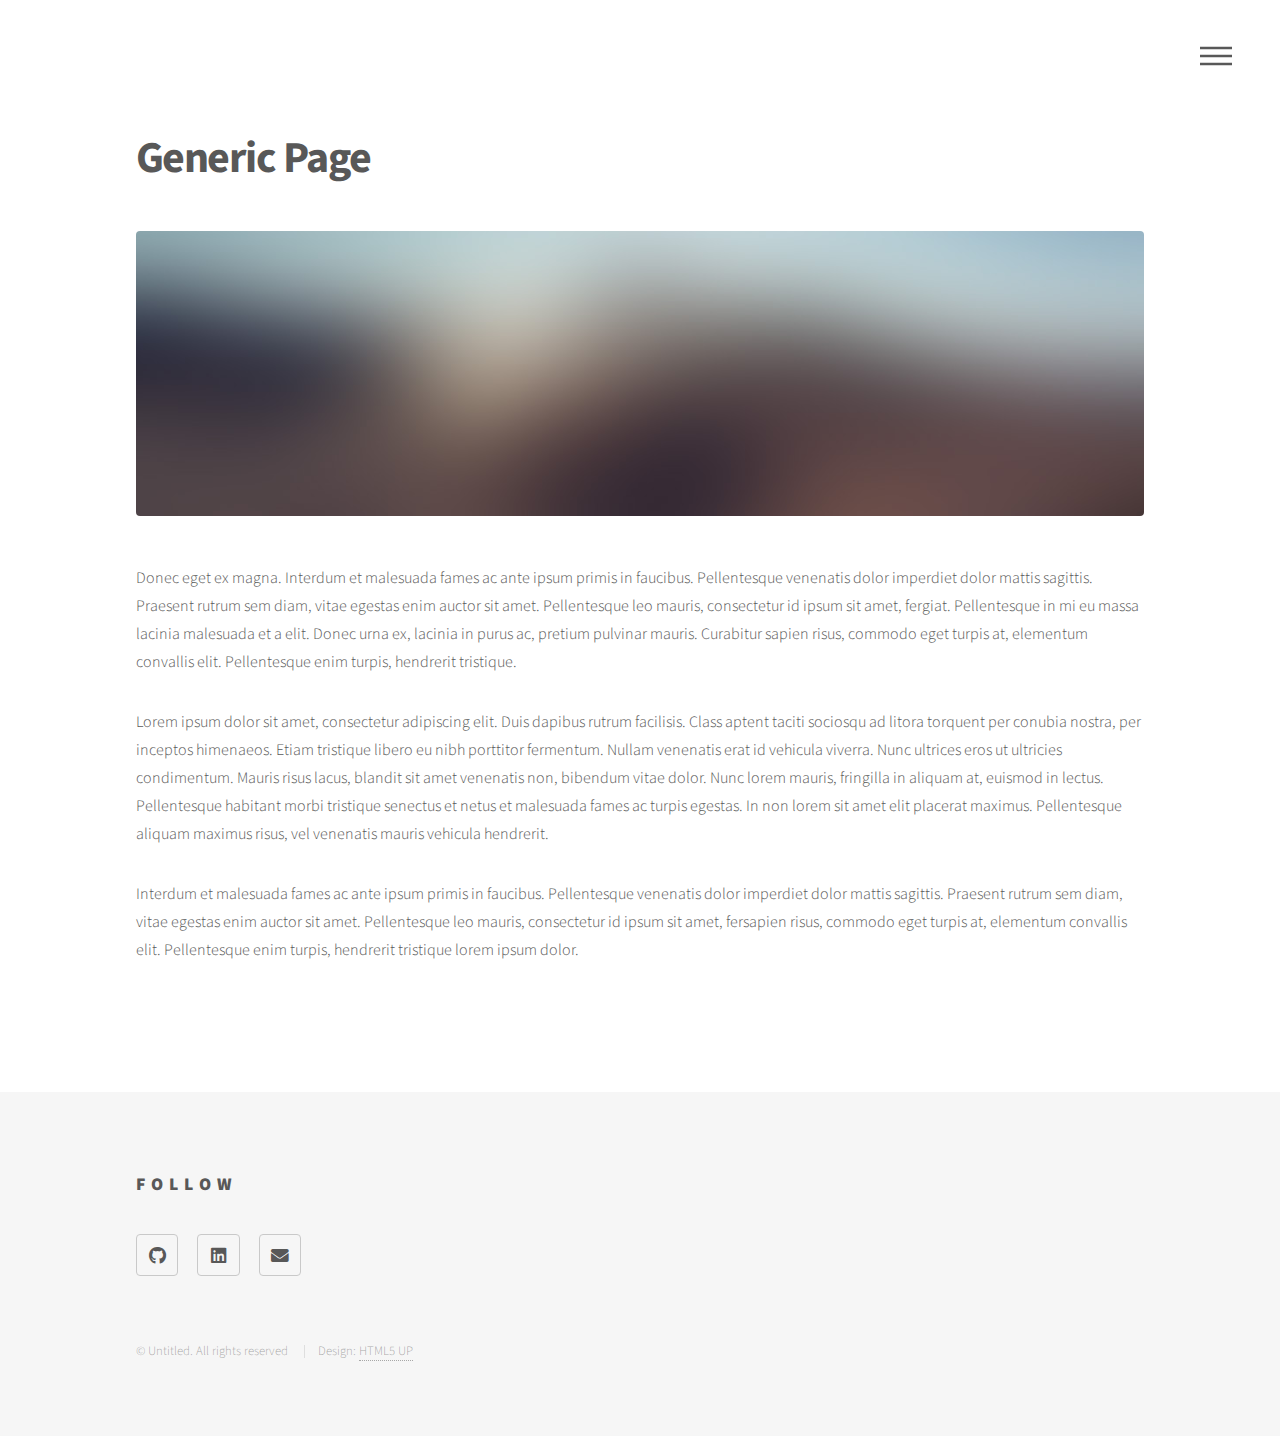
==== commit 552a5f9c: "Add small summary for FrenchDict" ====
--- a/about.html
+++ b/about.html
@@ -5,121 +5,71 @@
 	Free for personal and commercial use under the CCA 3.0 license (html5up.net/license)
 -->
 <html>
-  <head>
+
+<head>
     <title>Alexander Mollison-Ball</title>
     <meta charset="utf-8" />
-    <meta
-      name="viewport"
-      content="width=device-width, initial-scale=1, user-scalable=no"
-    />
+    <meta name="viewport" content="width=device-width, initial-scale=1, user-scalable=no" />
     <link rel="stylesheet" href="assets/css/main.css" />
-    <noscript
-      ><link rel="stylesheet" href="assets/css/noscript.css"
+    <noscript><link rel="stylesheet" href="assets/css/noscript.css"
     /></noscript>
-  </head>
-  <body class="is-preload">
+</head>
+
+<body class="is-preload">
     <!-- Wrapper -->
     <div id="wrapper">
-      <!-- Header -->
-      <header id="header">
-        <div class="inner">
-          <!-- Nav -->
-          <nav>
+        <!-- Header -->
+        <header id="header">
+            <div class="inner">
+                <!-- Nav -->
+                <nav>
+                    <ul>
+                        <li><a href="#menu">Menu</a></li>
+                    </ul>
+                </nav>
+            </div>
+        </header>
+
+        <!-- Menu -->
+        <nav id="menu">
+            <h2>Menu</h2>
             <ul>
-              <li><a href="#menu">Menu</a></li>
+                <li><a href="index.html">Home</a></li>
+                <li><a href="about.html">About</a></li>
+                <!-- <li><a href="elements.html">Elements</a></li> -->
             </ul>
-          </nav>
+        </nav>
+        <!-- Main -->
+        <div id="main">
+            <div class="inner">
+                <h1>Generic Page</h1>
+                <span class="image main"><img src="images/pic13.jpg" alt="" /></span>
+                <p>
+                    Donec eget ex magna. Interdum et malesuada fames ac ante ipsum primis in faucibus. Pellentesque venenatis dolor imperdiet dolor mattis sagittis. Praesent rutrum sem diam, vitae egestas enim auctor sit amet. Pellentesque leo mauris, consectetur id ipsum
+                    sit amet, fergiat. Pellentesque in mi eu massa lacinia malesuada et a elit. Donec urna ex, lacinia in purus ac, pretium pulvinar mauris. Curabitur sapien risus, commodo eget turpis at, elementum convallis elit. Pellentesque enim turpis,
+                    hendrerit tristique.
+                </p>
+                <p>
+                    Lorem ipsum dolor sit amet, consectetur adipiscing elit. Duis dapibus rutrum facilisis. Class aptent taciti sociosqu ad litora torquent per conubia nostra, per inceptos himenaeos. Etiam tristique libero eu nibh porttitor fermentum. Nullam venenatis erat
+                    id vehicula viverra. Nunc ultrices eros ut ultricies condimentum. Mauris risus lacus, blandit sit amet venenatis non, bibendum vitae dolor. Nunc lorem mauris, fringilla in aliquam at, euismod in lectus. Pellentesque habitant morbi
+                    tristique senectus et netus et malesuada fames ac turpis egestas. In non lorem sit amet elit placerat maximus. Pellentesque aliquam maximus risus, vel venenatis mauris vehicula hendrerit.
+                </p>
+                <p>
+                    Interdum et malesuada fames ac ante ipsum primis in faucibus. Pellentesque venenatis dolor imperdiet dolor mattis sagittis. Praesent rutrum sem diam, vitae egestas enim auctor sit amet. Pellentesque leo mauris, consectetur id ipsum sit amet, fersapien
+                    risus, commodo eget turpis at, elementum convallis elit. Pellentesque enim turpis, hendrerit tristique lorem ipsum dolor.
+                </p>
+            </div>
         </div>
-      </header>
 
-      <!-- Menu -->
-      <nav id="menu">
-        <h2>Menu</h2>
-        <ul>
-          <li><a href="index.html">Home</a></li>
-          <li><a href="about.html">About</a></li>
-          <!-- <li><a href="elements.html">Elements</a></li> -->
-        </ul>
-      </nav>
-      <!-- Main -->
-      <div id="main">
-        <div class="inner">
-          <h1>Generic Page</h1>
-          <span class="image main"><img src="images/pic13.jpg" alt="" /></span>
-          <p>
-            Donec eget ex magna. Interdum et malesuada fames ac ante ipsum
-            primis in faucibus. Pellentesque venenatis dolor imperdiet dolor
-            mattis sagittis. Praesent rutrum sem diam, vitae egestas enim auctor
-            sit amet. Pellentesque leo mauris, consectetur id ipsum sit amet,
-            fergiat. Pellentesque in mi eu massa lacinia malesuada et a elit.
-            Donec urna ex, lacinia in purus ac, pretium pulvinar mauris.
-            Curabitur sapien risus, commodo eget turpis at, elementum convallis
-            elit. Pellentesque enim turpis, hendrerit tristique.
-          </p>
-          <p>
-            Lorem ipsum dolor sit amet, consectetur adipiscing elit. Duis
-            dapibus rutrum facilisis. Class aptent taciti sociosqu ad litora
-            torquent per conubia nostra, per inceptos himenaeos. Etiam tristique
-            libero eu nibh porttitor fermentum. Nullam venenatis erat id
-            vehicula viverra. Nunc ultrices eros ut ultricies condimentum.
-            Mauris risus lacus, blandit sit amet venenatis non, bibendum vitae
-            dolor. Nunc lorem mauris, fringilla in aliquam at, euismod in
-            lectus. Pellentesque habitant morbi tristique senectus et netus et
-            malesuada fames ac turpis egestas. In non lorem sit amet elit
-            placerat maximus. Pellentesque aliquam maximus risus, vel venenatis
-            mauris vehicula hendrerit.
-          </p>
-          <p>
-            Interdum et malesuada fames ac ante ipsum primis in faucibus.
-            Pellentesque venenatis dolor imperdiet dolor mattis sagittis.
-            Praesent rutrum sem diam, vitae egestas enim auctor sit amet.
-            Pellentesque leo mauris, consectetur id ipsum sit amet, fersapien
-            risus, commodo eget turpis at, elementum convallis elit.
-            Pellentesque enim turpis, hendrerit tristique lorem ipsum dolor.
-          </p>
-        </div>
-      </div>
-
-      <!-- Footer -->
-      <!-- Footer -->
-      <footer id="footer">
-        <div class="inner">
-          <section>
-            <h2>Get in touch</h2>
-            <form method="post" action="#">
-              <div class="fields">
-                <div class="field half">
-                  <input type="text" name="name" id="name" placeholder="Name" />
-                </div>
-                <div class="field half">
-                  <input
-                    type="email"
-                    name="email"
-                    id="email"
-                    placeholder="Email"
-                  />
-                </div>
-                <div class="field">
-                  <textarea
-                    name="message"
-                    id="message"
-                    placeholder="Message"
-                  ></textarea>
-                </div>
-              </div>
-              <ul class="actions">
-                <li><input type="submit" value="Send" class="primary" /></li>
-              </ul>
-            </form>
-          </section>
-          <section>
-            <h2>Follow</h2>
-            <ul class="icons">
-              <li>
-                <a
-                  href="https://github.com/AlexHBall"
-                  class="icon brands style2 fa-github"
-                  ><span class="label">GitHub</span></a
+        <!-- Footer -->
+        <!-- Footer -->
+        <footer id="footer">
+            <div class="inner">
+                <section>
+                    <h2>Follow</h2>
+                    <ul class="icons">
+                        <li>
+                            <a href="https://github.com/AlexHBall" class="icon brands style2 fa-github"><span class="label">GitHub</span></a
                 >
               </li>
               <li>
@@ -139,9 +89,9 @@
           <ul class="copyright">
             <li>&copy; Untitled. All rights reserved</li>
             <li>Design: <a href="http://html5up.net">HTML5 UP</a></li>
-          </ul>
-        </div>
-      </footer>
+                    </ul>
+            </div>
+        </footer>
     </div>
 
     <!-- Scripts -->
@@ -150,5 +100,6 @@
     <script src="assets/js/breakpoints.min.js"></script>
     <script src="assets/js/util.js"></script>
     <script src="assets/js/main.js"></script>
-  </body>
-</html>
+</body>
+
+</html>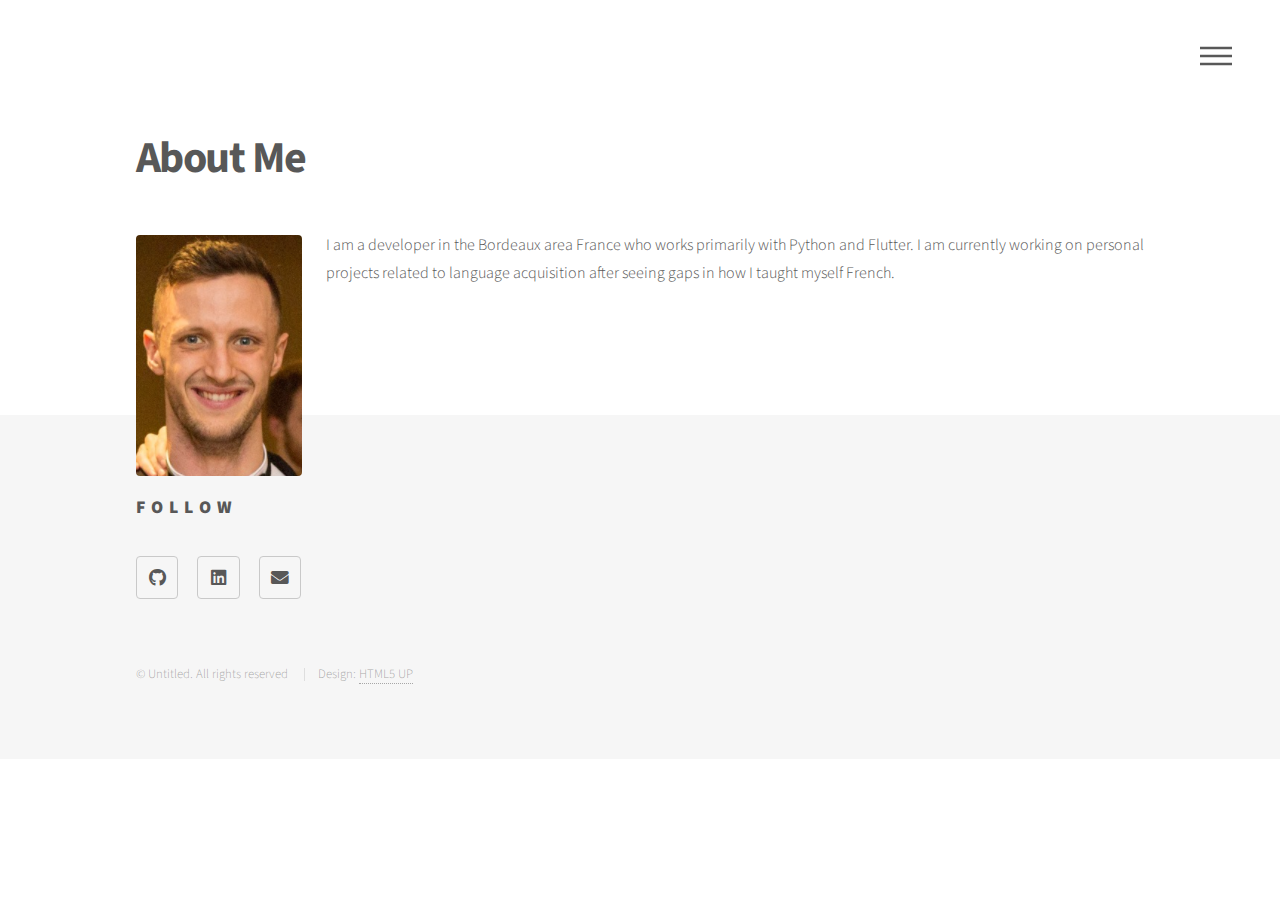
==== commit 7e6bb662: "add about page" ====
--- a/about.html
+++ b/about.html
@@ -42,22 +42,9 @@
         <!-- Main -->
         <div id="main">
             <div class="inner">
-                <h1>Generic Page</h1>
-                <span class="image main"><img src="images/pic13.jpg" alt="" /></span>
-                <p>
-                    Donec eget ex magna. Interdum et malesuada fames ac ante ipsum primis in faucibus. Pellentesque venenatis dolor imperdiet dolor mattis sagittis. Praesent rutrum sem diam, vitae egestas enim auctor sit amet. Pellentesque leo mauris, consectetur id ipsum
-                    sit amet, fergiat. Pellentesque in mi eu massa lacinia malesuada et a elit. Donec urna ex, lacinia in purus ac, pretium pulvinar mauris. Curabitur sapien risus, commodo eget turpis at, elementum convallis elit. Pellentesque enim turpis,
-                    hendrerit tristique.
-                </p>
-                <p>
-                    Lorem ipsum dolor sit amet, consectetur adipiscing elit. Duis dapibus rutrum facilisis. Class aptent taciti sociosqu ad litora torquent per conubia nostra, per inceptos himenaeos. Etiam tristique libero eu nibh porttitor fermentum. Nullam venenatis erat
-                    id vehicula viverra. Nunc ultrices eros ut ultricies condimentum. Mauris risus lacus, blandit sit amet venenatis non, bibendum vitae dolor. Nunc lorem mauris, fringilla in aliquam at, euismod in lectus. Pellentesque habitant morbi
-                    tristique senectus et netus et malesuada fames ac turpis egestas. In non lorem sit amet elit placerat maximus. Pellentesque aliquam maximus risus, vel venenatis mauris vehicula hendrerit.
-                </p>
-                <p>
-                    Interdum et malesuada fames ac ante ipsum primis in faucibus. Pellentesque venenatis dolor imperdiet dolor mattis sagittis. Praesent rutrum sem diam, vitae egestas enim auctor sit amet. Pellentesque leo mauris, consectetur id ipsum sit amet, fersapien
-                    risus, commodo eget turpis at, elementum convallis elit. Pellentesque enim turpis, hendrerit tristique lorem ipsum dolor.
-                </p>
+                <h1>About Me</h1>
+                <p><span class="image left"><img src="images/me.png" alt="" /></span>I am a developer in the Bordeaux area France who works primarily with Python and Flutter. I am currently working on personal projects related to language acquisition after
+                    seeing gaps in how I taught myself French.</p>
             </div>
         </div>
 
